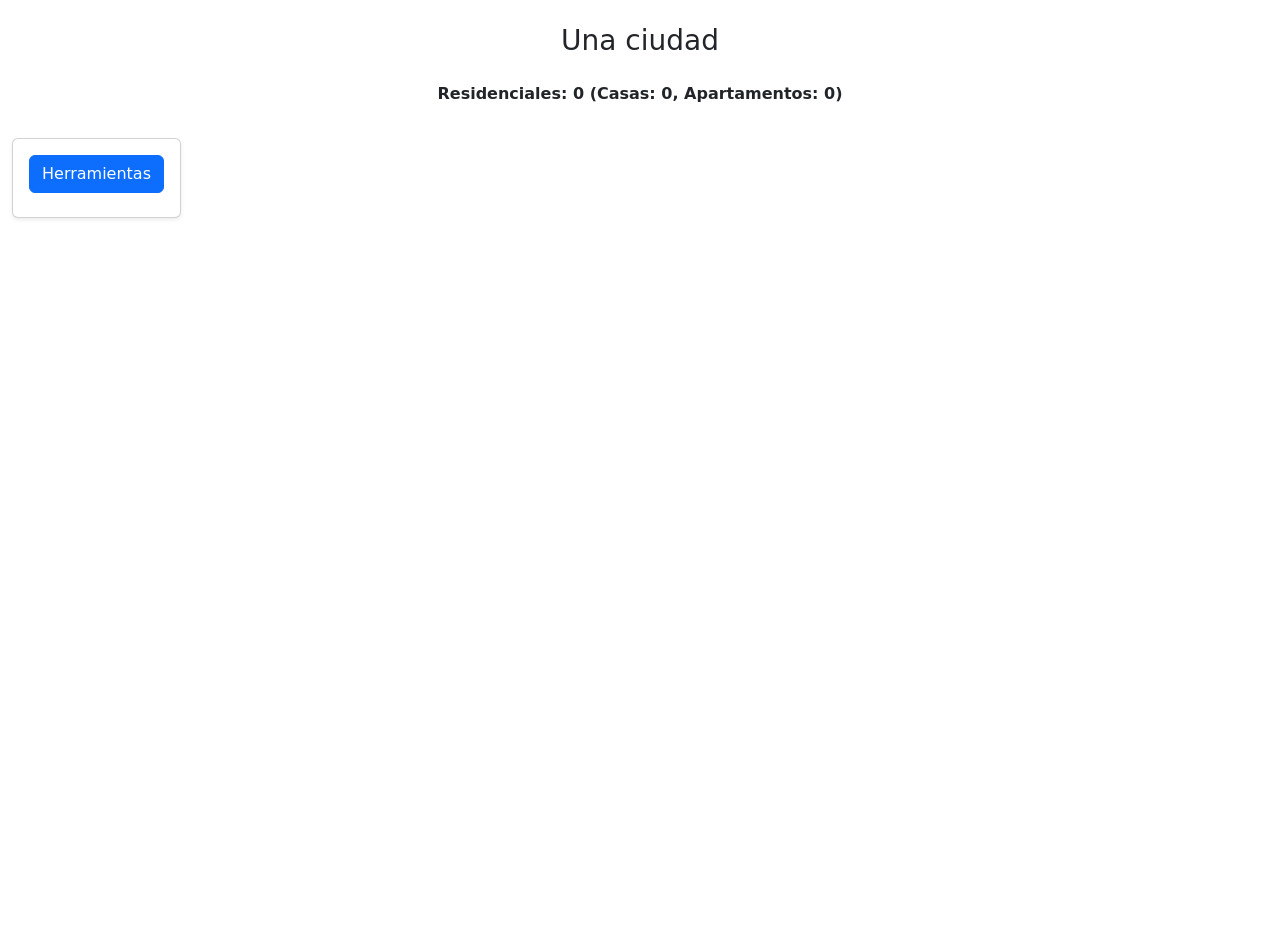
==== presentacion/vistas/juego.html @ adf95947 "HU-3 completado: construir casas y apartamentos" ====
<!DOCTYPE html>
        <html lang="en">
        <head>
            <meta charset="UTF-8">
            <meta name="viewport" content="width=device-width, initial-scale=1.0">
            <title>Document</title>
            <!-- Bootstrap 5 CDN -->
            <link href="https://cdn.jsdelivr.net/npm/bootstrap@5.3.2/dist/css/bootstrap.min.css" rel="stylesheet">
            <link rel="stylesheet" type="text/css" href="../estilos/juego.css">
        </head>
        <body>
            <h3 id="nombreCiudad" class="text-center my-4"> Una ciudad </h3>
            <p id="contadorResidenciales" class="text-center fw-semibold">Residenciales: 0 (Casas: 0, Apartamentos: 0)</p>
            <div class="container-fluid d-flex mt-3">
                <div class="col-auto me-4">
                    <div class="card shadow-sm">
                        <div class="card-body">
                            <button class="btn btn-primary w-100 mb-2" type="button" 
                                    data-bs-toggle="collapse" data-bs-target="#menuHerramientas">
                                Herramientas
                            </button>
        
                            <div class="collapse" id="menuHerramientas">
                                <div class="d-grid gap-2 border-top pt-2">
                                    
                                    <button class="btn btn-outline-success" type="button" 
                                            data-bs-toggle="collapse" data-bs-target="#opcionesConstruir">
                                        Construir
                                    </button>
        
                                    <div class="collapse" id="opcionesConstruir">
                                        <div class="d-grid gap-2 ms-2 border-start ps-2 my-2">
                                            
                                            <button class="btn btn-sm btn-light border" type="button" data-bs-toggle="collapse" data-bs-target="#tiposResidencia">Edificios residenciales</button>
                                            <div class="collapse ms-2" id="tiposResidencia">
                                                <div class="d-grid gap-1 py-1">
                                                    <button class="btn btn-objeto border" id="itemCasa">Casa (Capacidad: 4, Costo: $1,000)</button>
                                                    <button class="btn btn-objeto border" id="itemApartamento">Apartamento (Capacidad: 12, Costo: $3,000)</button>
                                                </div>
                                            </div>
        
                                            <button class="btn btn-sm btn-light border" type="button" data-bs-toggle="collapse" data-bs-target="#tipoComercial">Edificios comercial</button>
                                            <div class="collapse ms-2" id="tipoComercial">
                                                <div class="d-grid gap-1 py-1">
                                                    <button class="btn btn-objeto border" id="itemTienda">Tienda</button>
                                                    <button class="btn btn-objeto border" id="itemMall">Centro comercial</button>
                                                </div>
                                            </div>
        
                                            <button class="btn btn-sm btn-light border" type="button" data-bs-toggle="collapse" data-bs-target="#tipoIndustrial">Edificios industrial</button>
                                            <div class="collapse ms-2" id="tipoIndustrial">
                                                <div class="d-grid gap-1 py-1">
                                                    <button class="btn btn-objeto border" id="itemFabrica">Fabrica</button>
                                                    <button class="btn btn-objeto border" id="itemGranja">Granja</button>
                                                </div>
                                            </div>
        
                                            <button class="btn btn-sm btn-light border" type="button" data-bs-toggle="collapse" data-bs-target="#tipoServicio">Edificios de servicios</button>
                                            <div class="collapse ms-2" id="tipoServicio">
                                                <div class="d-grid gap-1 py-1">
                                                    <button class="btn btn-objeto border" id="itemPolicia">Policía</button>
                                                    <button class="btn btn-objeto border" id="itemBomberos">Bomberos</button>
                                                    <button class="btn btn-objeto border" id="itemHospital">Hospital</button>
                                                </div>
                                            </div>
        
                                            <button class="btn btn-sm btn-light border" type="button" data-bs-toggle="collapse" data-bs-target="#tipoUtilidad">Edificios de utilidad</button>
                                            <div class="collapse ms-2" id="tipoUtilidad">
                                                <div class="d-grid gap-1 py-1">
                                                    <button class="btn btn-objeto border" id="itemPlanta">Planta electrica</button>
                                                    <button class="btn btn-objeto border" id="itemAgua">Planta de agua</button>
                                                </div>
                                            </div>
        
                                            <button class="btn btn-sm btn-light border" id="itemParque">Parque</button>
                                            <button class="btn btn-sm btn-light border" id="btnConstruirVia">Vía</button>
                                        </div>
                                    </div>
        
                                    <button class="btn btn-outline-danger" id="btnDemoler">
                                        Destruir
                                    </button>
                                </div>
                            </div>
                        </div>
                    </div>
                </div>

            <div id="grid-container">
                <div id="mapa" class="mapa"></div>
            </div>
            
            <script type="module" src="../../negocio/controladorJuego.js"></script>
            <script src="https://cdn.jsdelivr.net/npm/bootstrap@5.3.2/dist/js/bootstrap.bundle.min.js"></script>
        </body>
    </html>
---- presentacion/estilos/juego.css ----
body{
    display: flex;
    flex-direction: column;
    align-items: center;
}

#mapa{
    display: grid;
    gap: 2px;

    width: min(800px, 80vw);
    aspect-ratio: 1 / 1;
}

#nombreCiudad{
    text-align: center;
}

.celda{
    background: green;
    border-radius: 5px;

    display: flex;
    align-items: center;
    justify-content: center;
}

.celda[subtype="r"]{
    background-image: url("/textures/concreteTexture.webp");
    background-size: cover;
}

.celda[subtype="R1"]{
    background-image: url("/textures/casa.png");
    background-size: cover;
    background-position: center;
    background-repeat: no-repeat;
}

.celda[subtype="R2"]{
    background-image: url("/textures/apartamento.png");
    background-size: cover;
    background-position: center;
    background-repeat: no-repeat;
}
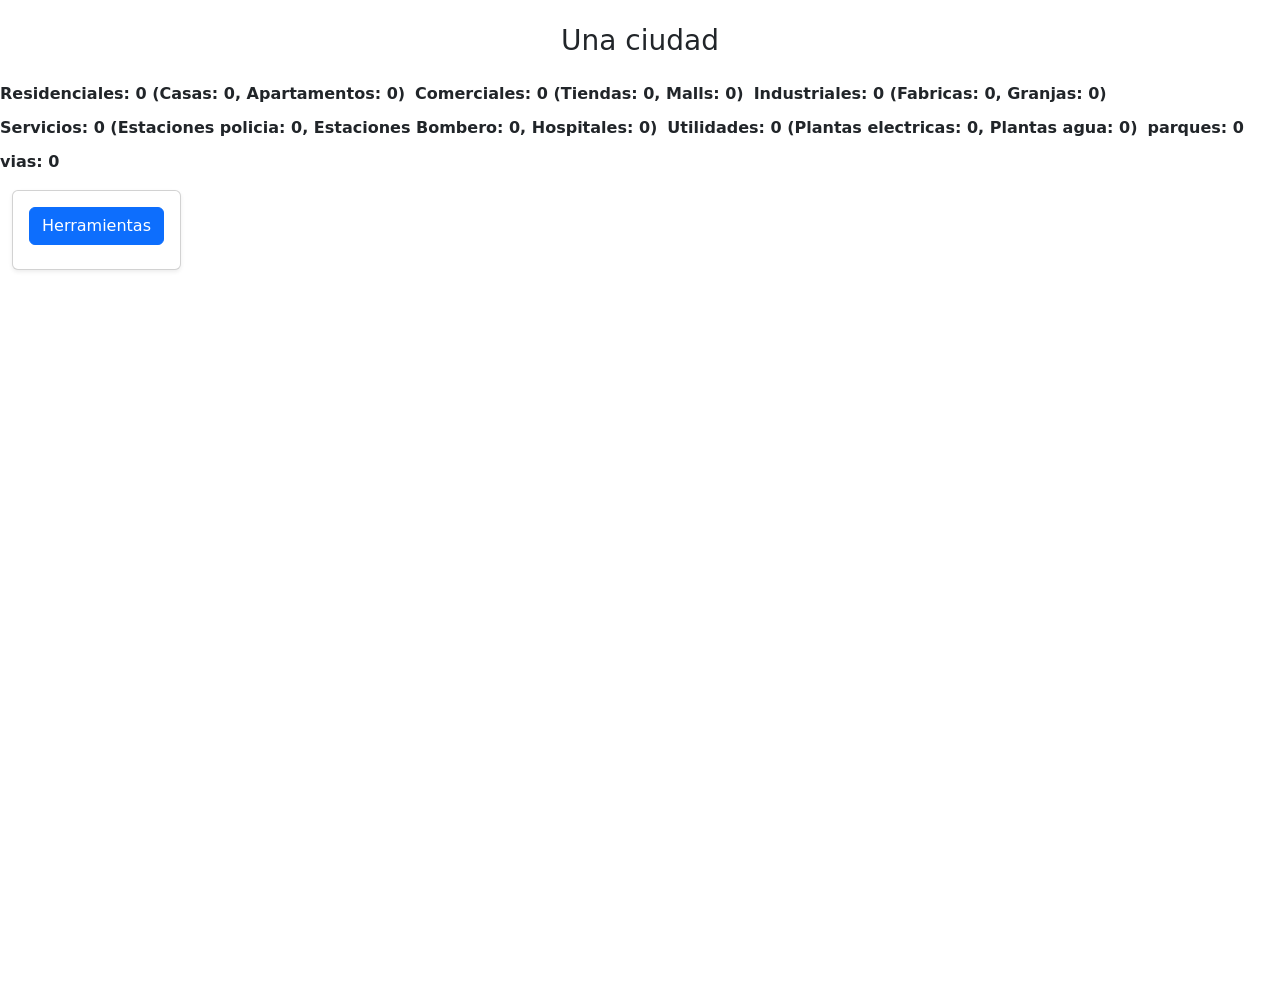
==== commit 2fe748b7: "Se implementa HU10 habilitando la destruccion de elementos bajo los criterios dados, sin embargo fal" ====
--- a/presentacion/vistas/juego.html
+++ b/presentacion/vistas/juego.html
@@ -10,7 +10,17 @@
         </head>
         <body>
             <h3 id="nombreCiudad" class="text-center my-4"> Una ciudad </h3>
-            <p id="contadorResidenciales" class="text-center fw-semibold">Residenciales: 0 (Casas: 0, Apartamentos: 0)</p>
+            
+            <div class="container-labels">
+                <label id="contadorResidenciales" class="text-center fw-semibold">Residenciales: 0 (Casas: 0, Apartamentos: 0)</label>
+                <label id="contadorComerciales" class="text-center fw-semibold">Comerciales: 0 (Tiendas: 0, Malls: 0)</label>
+                <label id="contadorIndustriales" class="text-center fw-semibold">Industriales: 0 (Fabricas: 0, Granjas: 0)</label>
+                <label id="contadorServicios" class="text-center fw-semibold">Servicios: 0 (Estaciones policia: 0, Estaciones Bombero: 0, Hospitales: 0)</label>
+                <label id="contadorUtilidades" class="text-center fw-semibold">Utilidades: 0 (Plantas electricas: 0, Plantas agua: 0)</label>
+                <label id="contadorParques" class="text-center fw-semibold">parques: 0</label>
+                <label id="contadorVias" class="text-center fw-semibold">vias: 0</label>
+            </div>
+
             <div class="container-fluid d-flex mt-3">
                 <div class="col-auto me-4">
                     <div class="card shadow-sm">
@@ -34,46 +44,46 @@
                                             <button class="btn btn-sm btn-light border" type="button" data-bs-toggle="collapse" data-bs-target="#tiposResidencia">Edificios residenciales</button>
                                             <div class="collapse ms-2" id="tiposResidencia">
                                                 <div class="d-grid gap-1 py-1">
-                                                    <button class="btn btn-objeto border" id="itemCasa">Casa (Capacidad: 4, Costo: $1,000)</button>
-                                                    <button class="btn btn-objeto border" id="itemApartamento">Apartamento (Capacidad: 12, Costo: $3,000)</button>
+                                                    <button class="btn btn-objeto border" id="itemCasa" title="(Capacidad: 4, Costo: $1,000)">Casa</button>
+                                                    <button class="btn btn-objeto border" id="itemApartamento" title="(Capacidad: 12, Costo: $3,000)">Apartamento</button>
                                                 </div>
                                             </div>
         
                                             <button class="btn btn-sm btn-light border" type="button" data-bs-toggle="collapse" data-bs-target="#tipoComercial">Edificios comercial</button>
                                             <div class="collapse ms-2" id="tipoComercial">
                                                 <div class="d-grid gap-1 py-1">
-                                                    <button class="btn btn-objeto border" id="itemTienda">Tienda</button>
-                                                    <button class="btn btn-objeto border" id="itemMall">Centro comercial</button>
+                                                    <button class="btn btn-objeto border" id="itemTienda" title="(Capacidad: 20, Costo: $5,000)">Tienda</button>
+                                                    <button class="btn btn-objeto border" id="itemMall" title="(Capacidad: 100, Costo: $20,000)">Centro comercial</button>
                                                 </div>
                                             </div>
         
                                             <button class="btn btn-sm btn-light border" type="button" data-bs-toggle="collapse" data-bs-target="#tipoIndustrial">Edificios industrial</button>
                                             <div class="collapse ms-2" id="tipoIndustrial">
                                                 <div class="d-grid gap-1 py-1">
-                                                    <button class="btn btn-objeto border" id="itemFabrica">Fabrica</button>
-                                                    <button class="btn btn-objeto border" id="itemGranja">Granja</button>
+                                                    <button class="btn btn-objeto border" id="itemFabrica" title="(genera dinero: 800, Capacidad: 50, Costo: $5,000)">Fabrica</button>
+                                                    <button class="btn btn-objeto border" id="itemGranja" title="(genera alimento: 50, Capacidad: 30, Costo: $7,000)">Granja</button>
                                                 </div>
                                             </div>
         
                                             <button class="btn btn-sm btn-light border" type="button" data-bs-toggle="collapse" data-bs-target="#tipoServicio">Edificios de servicios</button>
                                             <div class="collapse ms-2" id="tipoServicio">
                                                 <div class="d-grid gap-1 py-1">
-                                                    <button class="btn btn-objeto border" id="itemPolicia">Policía</button>
-                                                    <button class="btn btn-objeto border" id="itemBomberos">Bomberos</button>
-                                                    <button class="btn btn-objeto border" id="itemHospital">Hospital</button>
+                                                    <button class="btn btn-objeto border" id="itemPolicia" title="(genera felicidad: 10, Capacidad: 10, Costo: $5,000)">Policía</button>
+                                                    <button class="btn btn-objeto border" id="itemBomberos" title="(genera felicidad: 10, Capacidad: 15, Costo: $8,000)">Bomberos</button>
+                                                    <button class="btn btn-objeto border" id="itemHospital" title="(genera felicidad: 10, Capacidad: 50, Costo: $25,000)">Hospital</button>
                                                 </div>
                                             </div>
         
                                             <button class="btn btn-sm btn-light border" type="button" data-bs-toggle="collapse" data-bs-target="#tipoUtilidad">Edificios de utilidad</button>
                                             <div class="collapse ms-2" id="tipoUtilidad">
                                                 <div class="d-grid gap-1 py-1">
-                                                    <button class="btn btn-objeto border" id="itemPlanta">Planta electrica</button>
-                                                    <button class="btn btn-objeto border" id="itemAgua">Planta de agua</button>
+                                                    <button class="btn btn-objeto border" id="itemElectrica" title="(genera electricidad: 200, Capacidad: 100, Costo: $15,000)">Planta electrica</button>
+                                                    <button class="btn btn-objeto border" id="itemAgua" title="(genera agua: 200, Capacidad: 150, Costo: $12,000)">Planta de agua</button>
                                                 </div>
                                             </div>
         
-                                            <button class="btn btn-sm btn-light border" id="itemParque">Parque</button>
-                                            <button class="btn btn-sm btn-light border" id="btnConstruirVia">Vía</button>
+                                            <button class="btn btn-sm btn-light border" id="itemParque" title="(costo: 1500)">Parque</button>
+                                            <button class="btn btn-sm btn-light border" id="itemVia" title="(costo: 100)">Vía</button>
                                         </div>
                                     </div>
         
--- a/presentacion/estilos/juego.css
+++ b/presentacion/estilos/juego.css
@@ -2,6 +2,10 @@
     display: flex;
     flex-direction: column;
     align-items: center;
+}
+
+.cursor-demolicion {
+    cursor: url("/textures/hammer1redim.png"), auto;
 }
 
 #mapa{
@@ -16,19 +20,29 @@
     text-align: center;
 }
 
+.container-labels{
+    display: flex;
+    gap: 10px;
+    flex-wrap: wrap;
+}
+
 .celda{
     background: green;
-    border-radius: 5px;
+    border-radius: 3px;
 
     display: flex;
     align-items: center;
     justify-content: center;
 }
 
+/* via */
+
 .celda[subtype="r"]{
-    background-image: url("/textures/concreteTexture.webp");
+    background-image: url("/textures/via.webp");
     background-size: cover;
 }
+
+/* residenciales */
 
 .celda[subtype="R1"]{
     background-image: url("/textures/casa.png");
@@ -42,4 +56,84 @@
     background-size: cover;
     background-position: center;
     background-repeat: no-repeat;
+}
+
+/* comerciales */
+
+.celda[subtype="C1"]{
+    background-image: url("/textures/tienda.png");
+    background-size: cover;
+    background-position: center;
+    background-repeat: no-repeat;
+}
+
+.celda[subtype="C2"]{
+    background-image: url("/textures/centro-comercial.png");
+    background-size: cover;
+    background-position: center;
+    background-repeat: no-repeat;
+}
+
+/* industriales */
+
+.celda[subtype="I1"]{
+    background-image: url("/textures/fabrica1.webp");
+    background-size: cover;
+    background-position: center;
+    background-repeat: no-repeat;
+}
+
+.celda[subtype="I2"]{
+    background-image: url("/textures/granja.png");
+    background-size: cover;
+    background-position: center;
+    background-repeat: no-repeat;
+}
+
+/* planta servicios */
+
+.celda[subtype="S1"]{
+    background-image: url("/textures/policia-estacion.png");
+    background-size: cover;
+    background-position: center;
+    background-repeat: no-repeat;
+}
+
+.celda[subtype="S2"]{
+    background-image: url("/textures/estacion-bomberos.png");
+    background-size: cover;
+    background-position: center;
+    background-repeat: no-repeat;
+}
+
+.celda[subtype="S3"]{
+    background-image: url("/textures/hospital.png");
+    background-size: cover;
+    background-position: center;
+    background-repeat: no-repeat;
+}
+
+/* plantas utilidad */
+
+.celda[subtype="U1"]{
+    background-image: url("/textures/planta-electrica.png");
+    background-size: cover;
+    background-position: center;
+    background-repeat: no-repeat;
+}
+
+.celda[subtype="U2"]{
+    background-image: url("/textures/planta-agua.png");
+    background-size: cover;
+    background-position: center;
+    background-repeat: no-repeat;
+}
+
+/* parque */
+
+.celda[subtype="P1"]{
+    background-image: url("/textures/parque.png");
+    background-size: cover;
+    background-position: center;
+    background-repeat: no-repeat;
 }
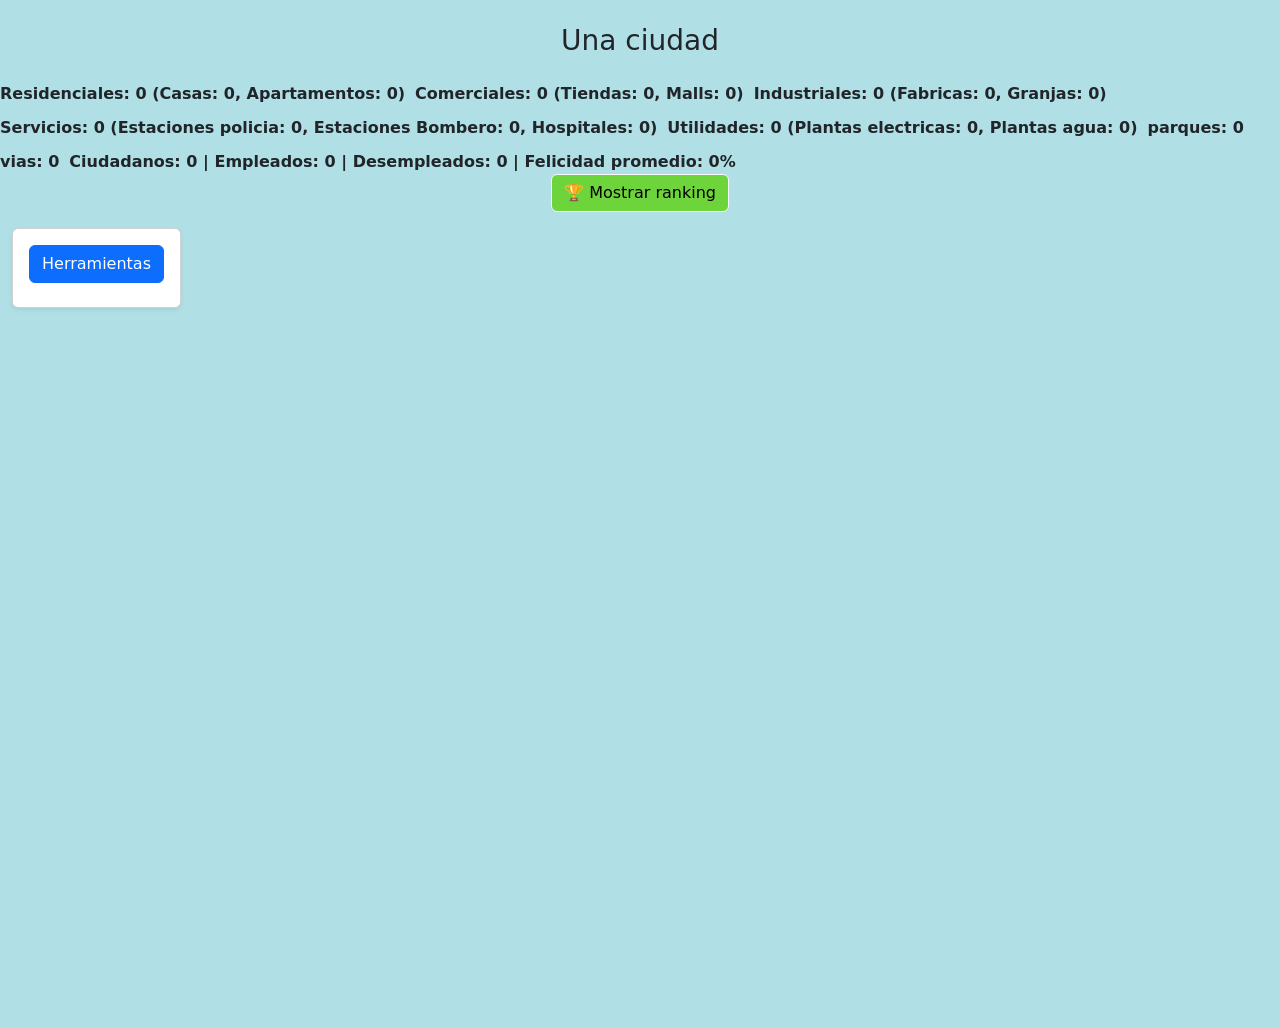
==== commit 6760f421: "HU21 y HU19, solucionados bugs de alcalde y turnos" ====
--- a/presentacion/vistas/juego.html
+++ b/presentacion/vistas/juego.html
@@ -3,7 +3,7 @@
         <head>
             <meta charset="UTF-8">
             <meta name="viewport" content="width=device-width, initial-scale=1.0">
-            <title>Document</title>
+            <title>juego</title>
             <!-- Bootstrap 5 CDN -->
             <link href="https://cdn.jsdelivr.net/npm/bootstrap@5.3.2/dist/css/bootstrap.min.css" rel="stylesheet">
             <link rel="stylesheet" type="text/css" href="../estilos/juego.css">
@@ -19,7 +19,9 @@
                 <label id="contadorUtilidades" class="text-center fw-semibold">Utilidades: 0 (Plantas electricas: 0, Plantas agua: 0)</label>
                 <label id="contadorParques" class="text-center fw-semibold">parques: 0</label>
                 <label id="contadorVias" class="text-center fw-semibold">vias: 0</label>
+                <label id="estadisticasCiudadanos" class="text-center fw-semibold">Ciudadanos: 0 | Empleados: 0 | Desempleados: 0 | Felicidad promedio: 0%</label>
             </div>
+            <button id="btnRanking" type="button" class="btn btn-light">🏆 Mostrar ranking</button>
 
             <div class="container-fluid d-flex mt-3">
                 <div class="col-auto me-4">
@@ -90,17 +92,48 @@
                                     <button class="btn btn-outline-danger" id="btnDemoler">
                                         Destruir
                                     </button>
+
+                                    <button id="btnCalcularRuta" type="button" class="btn btn-dark">
+                                        Calcular Ruta
+                                    </button>
+
+                                    <button id="btnExportar" type="button" class="btn">
+                                        Exportar a JSON
+                                    </button>
                                 </div>
                             </div>
                         </div>
                     </div>
-                </div>
+                </div> <!-- finalizacion container de herramientas -->
 
             <div id="grid-container">
                 <div id="mapa" class="mapa"></div>
             </div>
+
+            <!-- panel de informacion edificios (ESCONDIDO POR DEFECTO)-->
+            <div id="panelEdificio" class="panel-edificio oculto">
+                <button id="cerrarPanel" class="btn btn-danger">X</button>
+
+                <h2 id="nombreEdificio"></h2>
+
+                <p><b>Costo construcción:</b> <span id="costoConstruccion"></span></p>
+                <p><b>Mantenimiento:</b> <span id="costoMantenimiento"></span></p>
+
+                <p><b>Consume electricidad:</b> <span id="consumoElectricidad"></span></p>
+                <p><b>Consume agua:</b> <span id="consumoAgua"></span></p>
+
+                <p><b>Tipo producción:</b> <span id="tipoProduccion"></span></p>
+                <p><b>Produce:</b> <span id="produccion"></span></p>
+
+                <p><b>Capacidad:</b> <span id="capacidad"></span></p>
+                <p><b>Ocupación:</b> <span id="ocupacion"></span></p>
+
+                <button id="btnDemolerPanel">Destruir Edificio</button>
+            </div>
             
             <script type="module" src="../../negocio/controladorJuego.js"></script>
+            <script type="module" src="../../negocio/controladorRutas.js"></script>
             <script src="https://cdn.jsdelivr.net/npm/bootstrap@5.3.2/dist/js/bootstrap.bundle.min.js"></script>
+            
         </body>
     </html>
--- a/presentacion/estilos/juego.css
+++ b/presentacion/estilos/juego.css
@@ -2,6 +2,7 @@
     display: flex;
     flex-direction: column;
     align-items: center;
+    background-color:powderblue ;
 }
 
 .cursor-demolicion {
@@ -18,6 +19,78 @@
 
 #nombreCiudad{
     text-align: center;
+}
+
+
+.panel-edificio{
+    position:absolute;
+    right:20px;
+    top:80px;
+
+    width:200px;
+    padding:15px;
+
+    background:#c8c8cf;
+    color:rgb(0, 0, 0);
+
+    border-radius:5px;
+    box-shadow:0 0 10px rgba(0,0,0,0.5);
+}
+
+#cerrarPanel{
+    border: 1px solid black;
+    padding: 2px 6px;
+    font-size: 12px;
+    width: 25px;
+    height: 25px;
+    cursor: pointer;
+}
+
+#btnDemolerPanel{
+    border: 1px solid #c0392b;
+    color: #c0392b;
+    background: transparent;
+
+    padding: 4px 8px;
+    font-size: 15px;
+
+    border-radius: 4px;
+    cursor: pointer;
+
+    transition: all 0.2s ease;
+}
+
+#btnDemolerPanel:hover{
+    background: #c0392b;
+    color: white;
+}
+
+#btnExportar{
+    background-color:gold;
+    color: black;
+    border: none;
+}
+
+.btn-light{
+    background-color: #6ed43b;
+}
+
+.celda.origen {
+    background-color: #c0392b; /* rojo */
+}
+
+.celda.destino {
+    background-color: #c0392b; /* rojo */
+}
+
+.celda.ruta {
+    border: solid;
+    transition: background-color 0.2s;
+    transition: border 0.2s; /* opcional para animar */
+}
+
+.oculto{
+    display:none;
 }
 
 .container-labels{
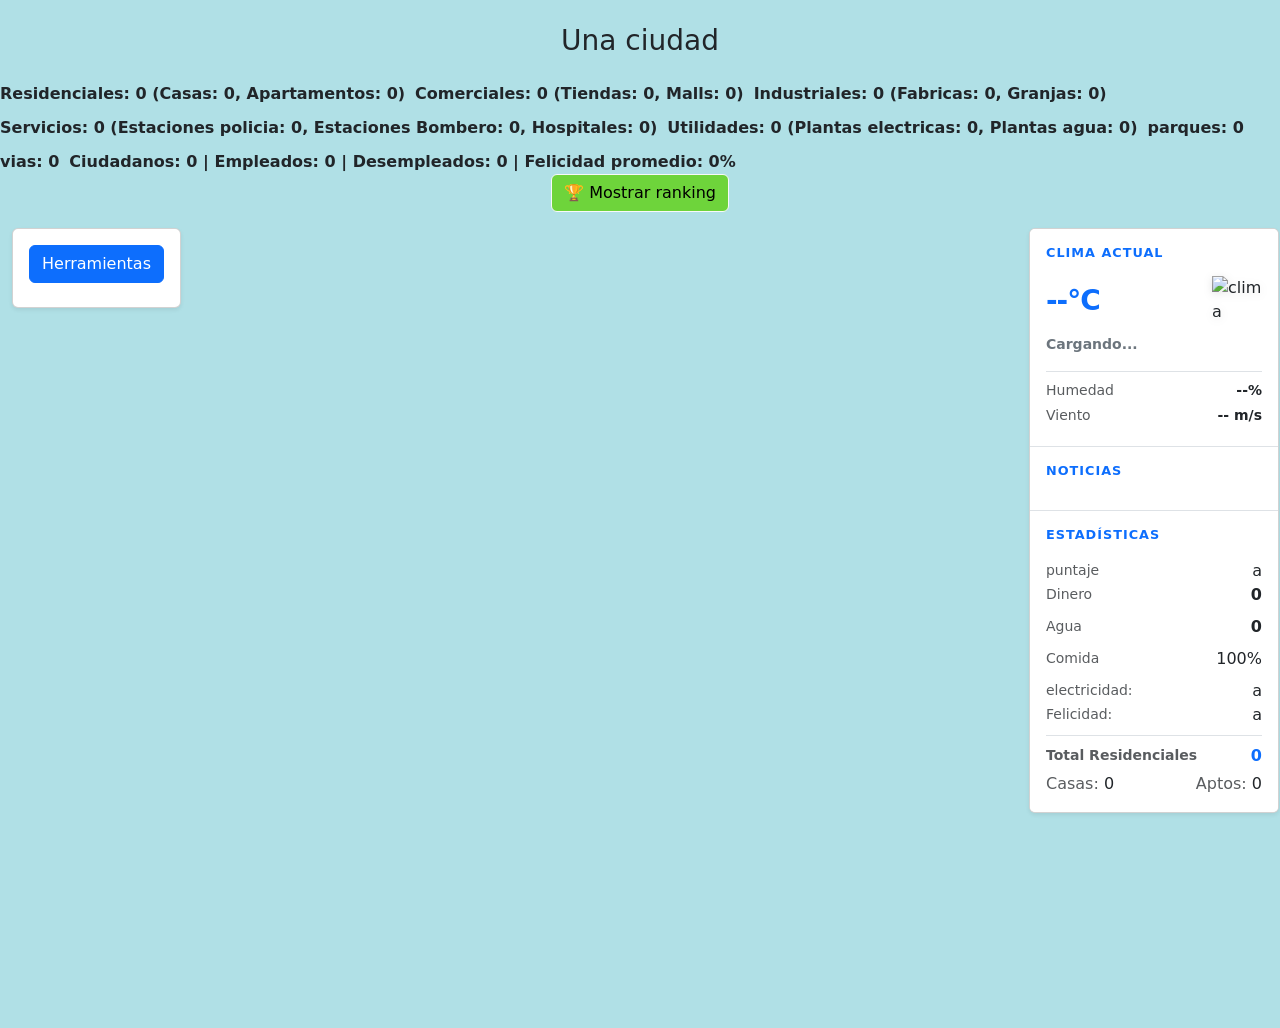
==== commit afbb40d1: "Merge pull request #10 from Dannielsasr/main Arreglo conflictos y desarrollo de HU2, HU14(PARCIALMEN" ====
--- a/presentacion/vistas/juego.html
+++ b/presentacion/vistas/juego.html
@@ -129,7 +129,88 @@
                 <p><b>Ocupación:</b> <span id="ocupacion"></span></p>
 
                 <button id="btnDemolerPanel">Destruir Edificio</button>
+            
             </div>
+            <div class="col-auto ms-4">
+                <div class="card shadow-sm panel-derecho">
+                    <div class="card-body p-0 d-flex flex-column">
+                        
+                        <div class="seccion-panel border-bottom p-3">
+                            <h6 class="titulo-seccion mb-3">Clima Actual</h6>
+                            <div id="clima-contenido">
+                                <div class="d-flex align-items-center justify-content-between mb-2">
+                                    <h3 id="clima-temp" class="fw-bold mb-0 text-primary">--°C</h3>
+                                    <img id="clima-icono" src="" alt="clima" class="clima-img">
+                                </div>
+                        
+                                <div id="clima-condicion" class="text-capitalize fw-semibold mb-3 small text-secondary">
+                                    Cargando...
+                                </div>
+                        
+                                <div class="list-group list-group-flush border-top pt-2">
+                                    <div class="clima-detalle">
+                                        <span class="text-muted small">Humedad</span>
+                                        <span id="clima-humedad" class="clima-valor">--%</span>
+                                    </div>
+                                    <div class="clima-detalle">
+                                        <span class="text-muted small">Viento</span>
+                                        <span id="clima-viento" class="clima-valor">-- m/s</span>
+                                    </div>
+                                </div>
+                            </div>
+                        </div>
+            
+                        <div class="seccion-panel border-bottom p-3">
+                            <h6 class="titulo-seccion">Noticias</h6>
+                            <div id="noticias-contenido">
+                                </div>
+                        </div>
+            
+                        <div class="seccion-panel p-3">
+                            <h6 class="titulo-seccion">Estadísticas</h6>
+                            <div id="estadisticas-contenido">
+                                <div class="list-group list-group-flush">
+                                    <div class="d-flex justify-content-between align-items-center">
+                                        <span class="text-muted small">puntaje</span>
+                                        <span id="puntaje">a</span>
+                                    </div>
+                                    <div class="d-flex justify-content-between align-items-center mb-2">
+                                        <span class="text-muted small">Dinero</span>
+                                        <span id="dinero" class="fw-bold">0</span>
+                                    </div>
+                                    <div class="d-flex justify-content-between align-items-center mb-2">
+                                        <span class="text-muted small">Agua</span>
+                                        <span id="totalAgua" class="fw-bold">0</span>
+                                    </div>
+                                    <div class="d-flex justify-content-between align-items-center mb-2">
+                                        <span class="text-muted small">Comida</span>
+                                        <span id="totalComida">100%</span>
+                                    </div>
+                                    <div class="d-flex justify-content-between align-items-center">
+                                        <span class="text-muted small">electricidad:</span>
+                                        <span id="totalElectricidad">a</span>
+                                    </div>
+                                    <div class="d-flex justify-content-between align-items-center">
+                                        <span class="text-muted small">Felicidad:</span>
+                                        <span id="promedioFelicidad">a</span>
+                                    </div>
+                                    
+                                    <div class="mt-2 pt-2 border-top">
+                                        <div class="d-flex justify-content-between align-items-center">
+                                            <span class="text-muted small fw-bold">Total Residenciales</span>
+                                            <span id="numResidencialTotal" class="fw-bold text-primary">0</span>
+                                        </div>
+                                        <div class="d-flex justify-content-between mt-1">
+                                            <span class="text-muted extra-small">Casas: <span id="numCasas" class="text-dark">0</span></span>
+                                            <span class="text-muted extra-small">Aptos: <span id="numApartamentos" class="text-dark">0</span></span>
+                                        </div>
+                                    </div>
+                                </div>
+                            </div>
+                        </div>
+            
+                    </div>
+                </div>
             
             <script type="module" src="../../negocio/controladorJuego.js"></script>
             <script type="module" src="../../negocio/controladorRutas.js"></script>
--- a/presentacion/estilos/juego.css
+++ b/presentacion/estilos/juego.css
@@ -209,4 +209,140 @@
     background-size: cover;
     background-position: center;
     background-repeat: no-repeat;
+}
+
+.panel-derecho {
+    width: 250px; 
+    min-height: 400px;
+    background-color: #ffffff;
+}
+
+.seccion-panel:hover {
+    background-color: #f8f9fa; 
+}
+
+.seccion-panel h6 {
+    color: #0d6efd;
+    font-weight: bold;
+    text-transform: uppercase;
+    font-size: 0.8rem;
+    margin-bottom: 1rem;
+}
+
+/* Contenedor de la imagen del clima */
+.clima-img {
+    width: 50px;
+    height: 50px;
+    filter: drop-shadow(0px 2px 4px rgba(0, 0, 0, 0.1));
+}
+
+
+.clima-detalle {
+    display: flex;
+    justify-content: space-between;
+    align-items: center;
+    margin-bottom: 0.25rem;
+}
+
+.clima-valor {
+    font-weight: bold;
+    font-size: 0.875rem; 
+}
+
+
+.titulo-seccion {
+    color: #6c757d;
+    text-transform: uppercase;
+    font-size: 0.75rem;
+    letter-spacing: 1px;
+    font-weight: bold;
+}
+
+
+#clima-temp {
+    letter-spacing: -1px;
+}
+
+.noticia-item {
+    padding: 12px 0;
+    border-bottom: 1px solid #eee;
+    transition: background-color 0.2s;
+}
+
+.noticia-item:last-child {
+    border-bottom: none; 
+}
+
+
+.noticia-img {
+    width: 100%;
+    height: 120px;
+    object-fit: cover; 
+    border-radius: 6px;
+    margin-bottom: 8px;
+    background-color: #f0f0f0;
+}
+
+/* Título de la noticia */
+.noticia-titulo {
+    font-size: 0.9rem;
+    font-weight: 700;
+    line-height: 1.3;
+    margin-bottom: 6px;
+    color: #212529;
+}
+
+/* Descripción corta */
+.noticia-desc {
+    font-size: 0.75rem;
+    color: #6c757d;
+    margin-bottom: 8px;
+    /* Efecto de recorte a 3 líneas */
+    display: -webkit-box;
+    -webkit-line-clamp: 3;
+    -webkit-box-orient: vertical;
+    overflow: hidden;
+}
+
+/* Pie de la noticia (Fecha y Link) */
+.noticia-footer {
+    display: flex;
+    justify-content: space-between;
+    align-items: center;
+}
+
+.noticia-fecha {
+    font-size: 0.7rem;
+    color: #0d6efd;
+    font-weight: 600;
+}
+
+.noticia-link {
+    font-size: 0.7rem;
+    text-decoration: none;
+    font-weight: bold;
+    color: #0d6efd;
+}
+
+.noticia-link:hover {
+    text-decoration: underline;
+}
+
+/* Ajuste para que el panel derecho pueda moverse hacia abajo*/
+.panel-derecho {
+    max-height: 90vh;
+    overflow-y: auto;
+}
+
+.seccion-panel {
+    background-color: #fff;
+}
+
+.titulo-seccion {
+    font-size: 0.85rem;
+    text-transform: uppercase;
+    letter-spacing: 1px;
+    color: #495057;
+    font-weight: 800;
+    margin-bottom: 15px;
 }
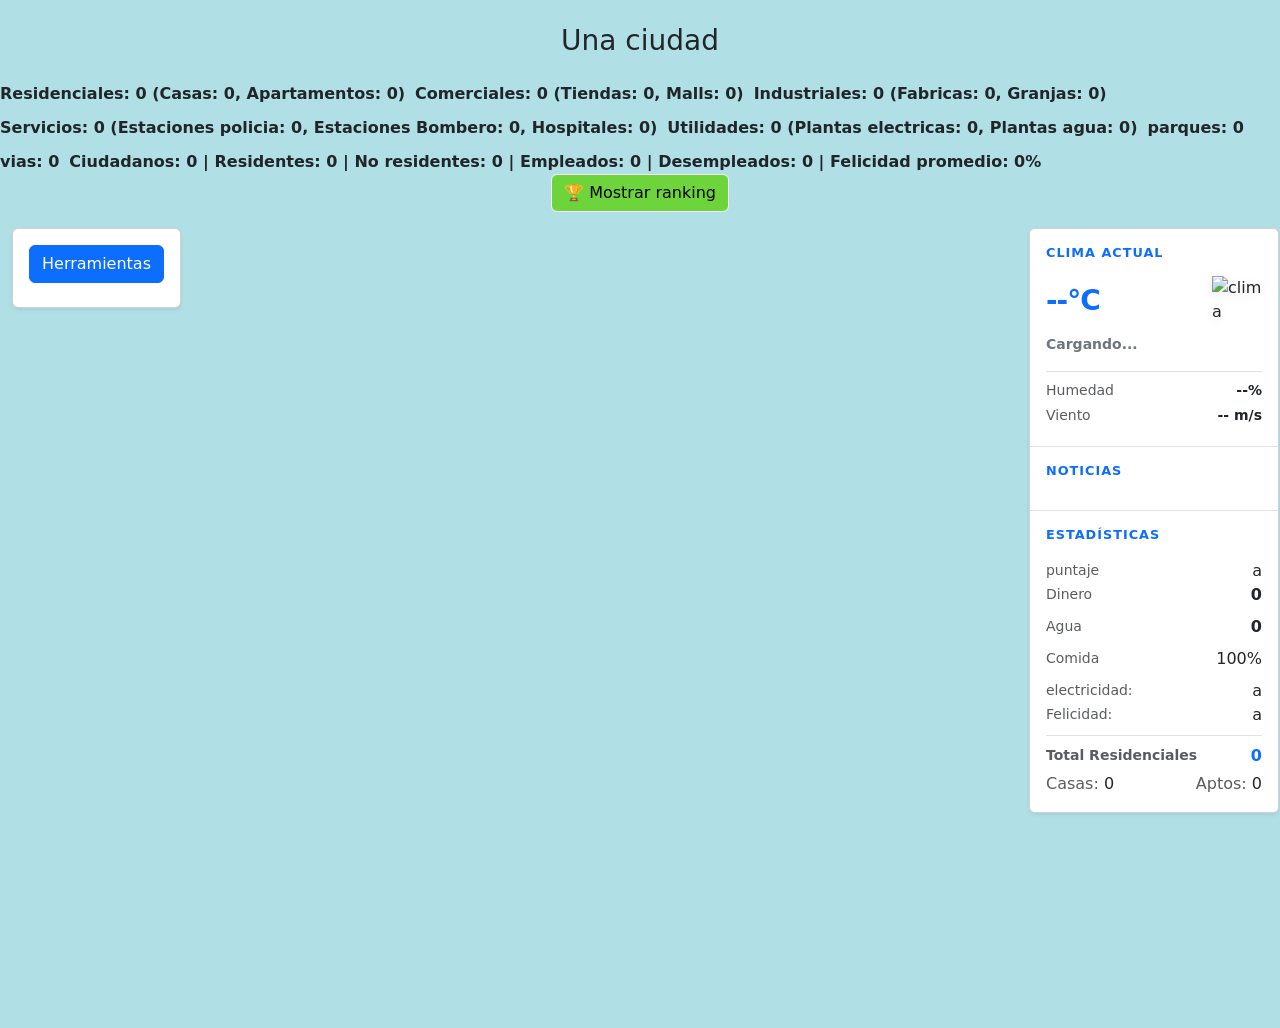
==== commit 05fc2c75: "HU-13: Resolviendo errores de demolicion de construcciones" ====
--- a/presentacion/vistas/juego.html
+++ b/presentacion/vistas/juego.html
@@ -19,7 +19,7 @@
                 <label id="contadorUtilidades" class="text-center fw-semibold">Utilidades: 0 (Plantas electricas: 0, Plantas agua: 0)</label>
                 <label id="contadorParques" class="text-center fw-semibold">parques: 0</label>
                 <label id="contadorVias" class="text-center fw-semibold">vias: 0</label>
-                <label id="estadisticasCiudadanos" class="text-center fw-semibold">Ciudadanos: 0 | Empleados: 0 | Desempleados: 0 | Felicidad promedio: 0%</label>
+                <label id="estadisticasCiudadanos" class="text-center fw-semibold">Ciudadanos: 0 | Residentes: 0 | No residentes: 0 | Empleados: 0 | Desempleados: 0 | Felicidad promedio: 0%</label>
             </div>
             <button id="btnRanking" type="button" class="btn btn-light">🏆 Mostrar ranking</button>
 
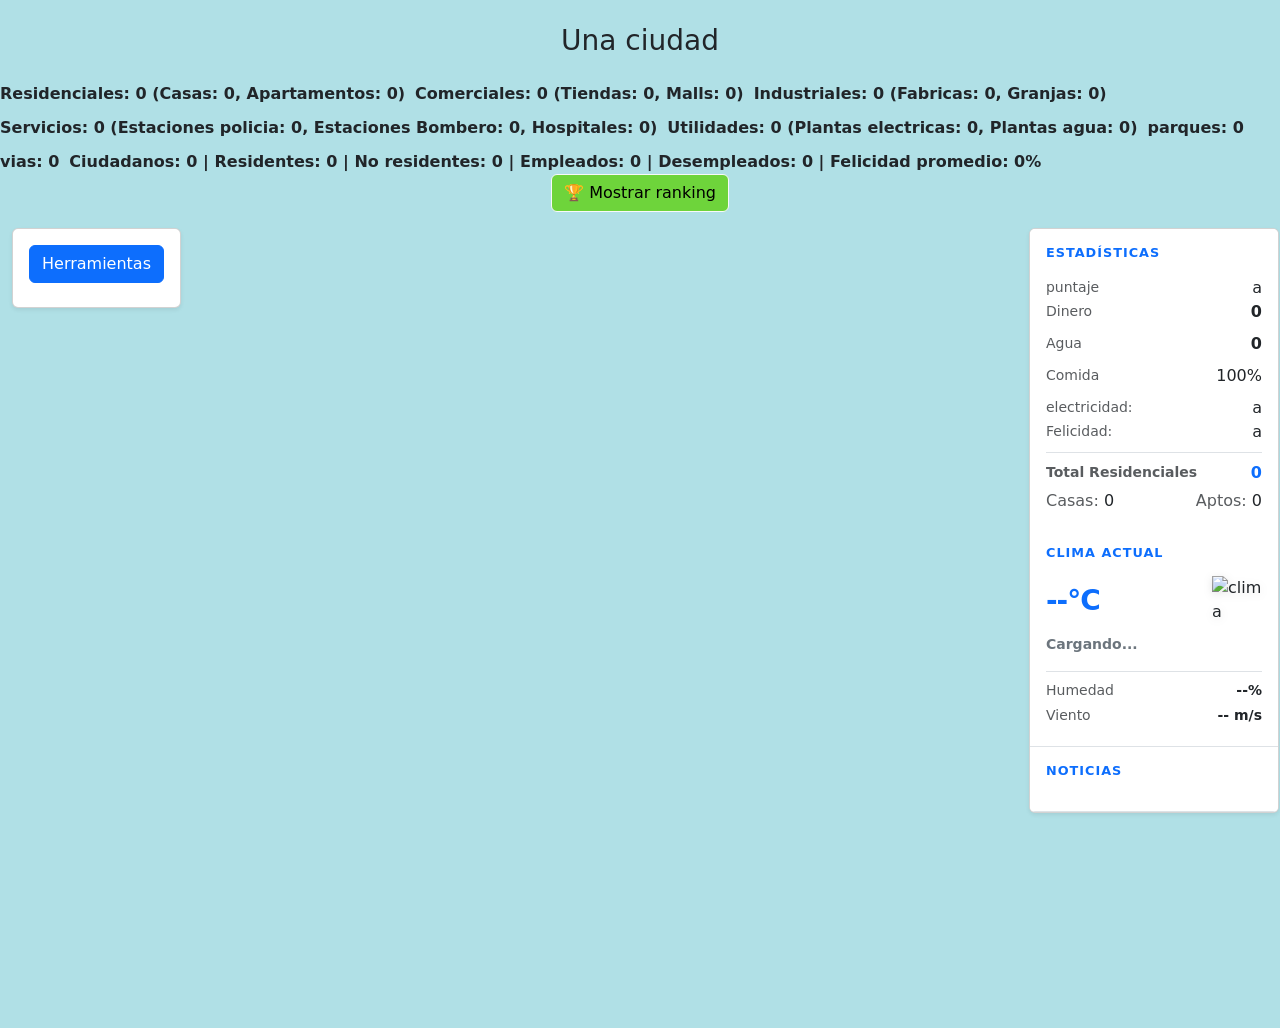
==== commit ec6fface: "solucion de bugs con recursos, ubicacion de panel oculto y estadisticas y agrego comportamiento de c" ====
--- a/presentacion/vistas/juego.html
+++ b/presentacion/vistas/juego.html
@@ -131,41 +131,12 @@
                 <button id="btnDemolerPanel">Destruir Edificio</button>
             
             </div>
+
             <div class="col-auto ms-4">
                 <div class="card shadow-sm panel-derecho">
                     <div class="card-body p-0 d-flex flex-column">
-                        
-                        <div class="seccion-panel border-bottom p-3">
-                            <h6 class="titulo-seccion mb-3">Clima Actual</h6>
-                            <div id="clima-contenido">
-                                <div class="d-flex align-items-center justify-content-between mb-2">
-                                    <h3 id="clima-temp" class="fw-bold mb-0 text-primary">--°C</h3>
-                                    <img id="clima-icono" src="" alt="clima" class="clima-img">
-                                </div>
-                        
-                                <div id="clima-condicion" class="text-capitalize fw-semibold mb-3 small text-secondary">
-                                    Cargando...
-                                </div>
-                        
-                                <div class="list-group list-group-flush border-top pt-2">
-                                    <div class="clima-detalle">
-                                        <span class="text-muted small">Humedad</span>
-                                        <span id="clima-humedad" class="clima-valor">--%</span>
-                                    </div>
-                                    <div class="clima-detalle">
-                                        <span class="text-muted small">Viento</span>
-                                        <span id="clima-viento" class="clima-valor">-- m/s</span>
-                                    </div>
-                                </div>
-                            </div>
-                        </div>
-            
-                        <div class="seccion-panel border-bottom p-3">
-                            <h6 class="titulo-seccion">Noticias</h6>
-                            <div id="noticias-contenido">
-                                </div>
-                        </div>
-            
+
+                        <!-- div de estadisticas -->
                         <div class="seccion-panel p-3">
                             <h6 class="titulo-seccion">Estadísticas</h6>
                             <div id="estadisticas-contenido">
@@ -208,6 +179,39 @@
                                 </div>
                             </div>
                         </div>
+
+                        <!-- div de clima -->
+                        <div class="seccion-panel border-bottom p-3">
+                            <h6 class="titulo-seccion mb-3">Clima Actual</h6>
+                            <div id="clima-contenido">
+                                <div class="d-flex align-items-center justify-content-between mb-2">
+                                    <h3 id="clima-temp" class="fw-bold mb-0 text-primary">--°C</h3>
+                                    <img id="clima-icono" src="" alt="clima" class="clima-img">
+                                </div>
+                        
+                                <div id="clima-condicion" class="text-capitalize fw-semibold mb-3 small text-secondary">
+                                    Cargando...
+                                </div>
+                        
+                                <div class="list-group list-group-flush border-top pt-2">
+                                    <div class="clima-detalle">
+                                        <span class="text-muted small">Humedad</span>
+                                        <span id="clima-humedad" class="clima-valor">--%</span>
+                                    </div>
+                                    <div class="clima-detalle">
+                                        <span class="text-muted small">Viento</span>
+                                        <span id="clima-viento" class="clima-valor">-- m/s</span>
+                                    </div>
+                                </div>
+                            </div>
+                        </div>
+            
+                        <!-- div de noticias -->
+                        <div class="seccion-panel border-bottom p-3">
+                            <h6 class="titulo-seccion">Noticias</h6>
+                            <div id="noticias-contenido">
+                                </div>
+                        </div>
             
                     </div>
                 </div>
--- a/presentacion/estilos/juego.css
+++ b/presentacion/estilos/juego.css
@@ -22,19 +22,29 @@
 }
 
 
-.panel-edificio{
-    position:absolute;
-    right:20px;
-    top:80px;
-
-    width:200px;
-    padding:15px;
-
-    background:#c8c8cf;
-    color:rgb(0, 0, 0);
-
-    border-radius:5px;
-    box-shadow:0 0 10px rgba(0,0,0,0.5);
+
+#panelEdificio {
+    position: fixed;
+    top: 50%;
+    left: 50%;
+    transform: translate(-50%, -50%);
+    
+    background-color: rgb(39, 35, 35);
+    border: 2px solid #333;
+    border-radius: 5px;
+    padding: 15px;
+    width: 250px;         
+    max-height: 40vh;     
+    color:white;
+    
+    overflow-y: auto; 
+    
+    box-shadow: 0 5px 15px rgba(0,0,0,0.3);
+    z-index: 9999;
+}
+
+.oculto {
+    display: none;
 }
 
 #cerrarPanel{
@@ -87,10 +97,6 @@
     border: solid;
     transition: background-color 0.2s;
     transition: border 0.2s; /* opcional para animar */
-}
-
-.oculto{
-    display:none;
 }
 
 .container-labels{
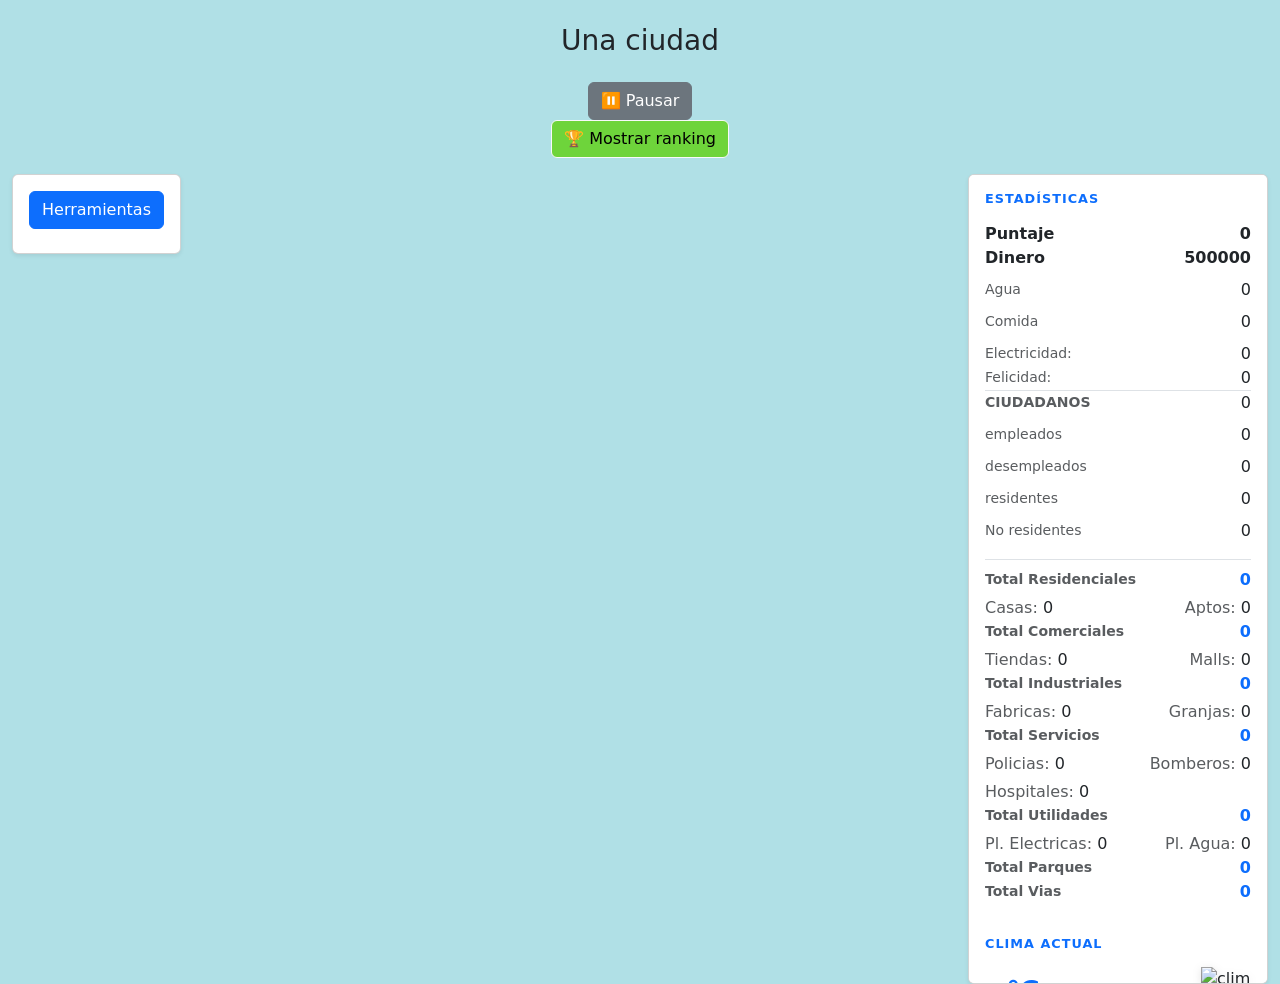
==== commit 1be2759f: "introducir estadisticas ciudadanos en panel derecho y acomodar scroll en mobile" ====
--- a/presentacion/vistas/juego.html
+++ b/presentacion/vistas/juego.html
@@ -9,27 +9,47 @@
             <link rel="stylesheet" type="text/css" href="../estilos/juego.css">
         </head>
         <body>
+
+            <div class="container-labels"></div>
+
+            <!-- game over oculto -->
+            <div id="overlay-gameover" class="oculto">
+                <div id="panel-gameover" class="panel">
+                    <h2>💀 GAME OVER</h2>
+                    <p>Tu ciudad ha colapsado por mala gestión.</p>
+                </div>
+            </div>
+
+            <!-- contenedor de alertas en el cual se crean alertas personalizadas y dinamicas -->
+            <div id="contenedor-alertas" class="contenedor-alertas"></div>
+
             <h3 id="nombreCiudad" class="text-center my-4"> Una ciudad </h3>
-            
-            <div class="container-labels">
-                <label id="contadorResidenciales" class="text-center fw-semibold">Residenciales: 0 (Casas: 0, Apartamentos: 0)</label>
-                <label id="contadorComerciales" class="text-center fw-semibold">Comerciales: 0 (Tiendas: 0, Malls: 0)</label>
-                <label id="contadorIndustriales" class="text-center fw-semibold">Industriales: 0 (Fabricas: 0, Granjas: 0)</label>
-                <label id="contadorServicios" class="text-center fw-semibold">Servicios: 0 (Estaciones policia: 0, Estaciones Bombero: 0, Hospitales: 0)</label>
-                <label id="contadorUtilidades" class="text-center fw-semibold">Utilidades: 0 (Plantas electricas: 0, Plantas agua: 0)</label>
-                <label id="contadorParques" class="text-center fw-semibold">parques: 0</label>
-                <label id="contadorVias" class="text-center fw-semibold">vias: 0</label>
-                <label id="estadisticasCiudadanos" class="text-center fw-semibold">Ciudadanos: 0 | Residentes: 0 | No residentes: 0 | Empleados: 0 | Desempleados: 0 | Felicidad promedio: 0%</label>
-            </div>
+
+            <!-- boton pausar -->
+            <button id="pausado" type="button" class="btn btn-secondary">⏸ Pausar</button>
+
+            <!-- panel oculto que se activa al darle al boton pausar -->
+            <div id="container-config" class="oculto">
+                <h3> Deseas continuar o Eliminar? </h3>
+                <button id="continuar" type="button" class="btn btn-secondary">▶ Reanudar</button>
+                <button id="reiniciar" type="button" class="btn btn-secondary">Eliminar Ciudad Actual</button>
+            </div>
+
+            <!-- boton ranking (redireccion a archivo ranking.html) -->
             <button id="btnRanking" type="button" class="btn btn-light">🏆 Mostrar ranking</button>
 
+            <!-- (panel izquierdo) menu de herramientas -->
             <div class="container-fluid d-flex mt-3">
-                <div class="col-auto me-4">
+                <div id="panel-izq" class=" me-4">
                     <div class="card shadow-sm">
                         <div class="card-body">
-                            <button class="btn btn-primary w-100 mb-2" type="button" 
+                            <button id="texto-btn" class="btn btn-primary w-100 mb-2" type="button" 
                                     data-bs-toggle="collapse" data-bs-target="#menuHerramientas">
                                 Herramientas
+                            </button>
+                            <button id="icono-btn" class="btn btn-primary oculto" type="button" 
+                                    data-bs-toggle="collapse" data-bs-target="#menuHerramientas">
+                                🛠
                             </button>
         
                             <div class="collapse" id="menuHerramientas">
@@ -104,8 +124,9 @@
                             </div>
                         </div>
                     </div>
-                </div> <!-- finalizacion container de herramientas -->
-
+                </div>
+            
+            <!-- grid el cual representa el mapa con insercion de celdas dinamicamente -->
             <div id="grid-container">
                 <div id="mapa" class="mapa"></div>
             </div>
@@ -132,7 +153,8 @@
             
             </div>
 
-            <div class="col-auto ms-4">
+            <!-- contenedor de panel derecho -->
+            <div class="ms-4">
                 <div class="card shadow-sm panel-derecho">
                     <div class="card-body p-0 d-flex flex-column">
 
@@ -141,46 +163,127 @@
                             <h6 class="titulo-seccion">Estadísticas</h6>
                             <div id="estadisticas-contenido">
                                 <div class="list-group list-group-flush">
+                                    <div class="puntaje-container d-flex justify-content-between align-items-center">
+                                        <span class="fw-bold">Puntaje</span>
+                                        <span id="puntaje" class="fw-bold">0</span>
+                                        <!-- Panel flotante -->
+                                            <div class="panel-desglose" id="panelDesglose">
+                                                <div class="titulo">Desglose</div>
+                                                <div>bal. Población: <span id="d-poblacion"></span></div>
+                                                <div>bal. Felicidad: <span id="d-felicidad"></span></div>
+                                                <div>bal. Dinero: <span id="d-dinero"></span></div>
+                                                <div>bal. Edificios: <span id="d-edificios"></span></div>
+                                                <div>bal. Recursos: <span id="d-recursos"></span></div>
+
+                                                <hr>
+
+                                                <div class="text-success">Bonificaciones: <span id="d-bonificaciones"></span></div>
+                                                <div class="text-danger">Penalizaciones: <span id="d-penalizaciones"></span></div>
+
+                                                <hr>
+
+                                                <div class="fw-bold">Total: <span id="d-total"></span></div>
+                                            </div>
+                                    </div>
+                                    <div class="d-flex justify-content-between align-items-center mb-2">
+                                        <span class="fw-bold">Dinero</span>
+                                        <span id="dinero" class="fw-bold">500000</span>
+                                    </div>
+                                    <div class="d-flex justify-content-between align-items-center mb-2">
+                                        <span class="text-muted small">Agua</span>
+                                        <span id="totalAgua" >0</span>
+                                    </div>
+                                    <div class="d-flex justify-content-between align-items-center mb-2">
+                                        <span class="text-muted small">Comida</span>
+                                        <span id="totalAlimento">0</span>
+                                    </div>
                                     <div class="d-flex justify-content-between align-items-center">
-                                        <span class="text-muted small">puntaje</span>
-                                        <span id="puntaje">a</span>
-                                    </div>
-                                    <div class="d-flex justify-content-between align-items-center mb-2">
-                                        <span class="text-muted small">Dinero</span>
-                                        <span id="dinero" class="fw-bold">0</span>
-                                    </div>
-                                    <div class="d-flex justify-content-between align-items-center mb-2">
-                                        <span class="text-muted small">Agua</span>
-                                        <span id="totalAgua" class="fw-bold">0</span>
-                                    </div>
-                                    <div class="d-flex justify-content-between align-items-center mb-2">
-                                        <span class="text-muted small">Comida</span>
-                                        <span id="totalComida">100%</span>
-                                    </div>
-                                    <div class="d-flex justify-content-between align-items-center">
-                                        <span class="text-muted small">electricidad:</span>
-                                        <span id="totalElectricidad">a</span>
-                                    </div>
-                                    <div class="d-flex justify-content-between align-items-center">
+                                        <span class="text-muted small">Electricidad:</span>
+                                        <span id="totalElectricidad">0</span>
+                                    </div>
+                                    <div class="d-flex justify-content-between align-items-center border-bottom">
                                         <span class="text-muted small">Felicidad:</span>
-                                        <span id="promedioFelicidad">a</span>
-                                    </div>
-                                    
+                                        <span id="promedioFelicidad">0</span>
+                                    </div>
+                                    <div class="d-flex justify-content-between align-items-center mb-2">
+                                        <span class="text-muted small fw-bold">CIUDADANOS</span>
+                                        <span id="ciudadanos">0</span>
+                                    </div>
+                                    <div class="d-flex justify-content-between align-items-center mb-2">
+                                        <span class="text-muted small">empleados</span>
+                                        <span id="empleados" >0</span>
+                                    </div>
+                                    <div class="d-flex justify-content-between align-items-center mb-2">
+                                        <span class="text-muted small">desempleados</span>
+                                        <span id="desempleados" >0</span>
+                                    </div>
+                                    <div class="d-flex justify-content-between align-items-center mb-2">
+                                        <span class="text-muted small">residentes</span>
+                                        <span id="residentes" >0</span>
+                                    </div>
+                                    <div class="d-flex justify-content-between align-items-center mb-2">
+                                        <span class="text-muted small">No residentes</span>
+                                        <span id="noResidentes" >0</span>
+                                    </div>
+                                    <!-- contadores -->
                                     <div class="mt-2 pt-2 border-top">
                                         <div class="d-flex justify-content-between align-items-center">
                                             <span class="text-muted small fw-bold">Total Residenciales</span>
-                                            <span id="numResidencialTotal" class="fw-bold text-primary">0</span>
-                                        </div>
-                                        <div class="d-flex justify-content-between mt-1">
-                                            <span class="text-muted extra-small">Casas: <span id="numCasas" class="text-dark">0</span></span>
-                                            <span class="text-muted extra-small">Aptos: <span id="numApartamentos" class="text-dark">0</span></span>
+                                            <span id="contadorResidenciales" class="fw-bold text-primary">0</span>
+                                        </div>
+                                        <div class="d-flex justify-content-between mt-1">
+                                            <span class="text-muted extra-small">Casas: <span id="contadorCasas" class="text-dark">0</span></span>
+                                            <span class="text-muted extra-small">Aptos: <span id="contadorApartamentos" class="text-dark">0</span></span>
+                                        </div>
+                                        <div class="d-flex justify-content-between align-items-center">
+                                            <span class="text-muted small fw-bold">Total Comerciales</span>
+                                            <span id="contadorComerciales" class="fw-bold text-primary">0</span>
+                                        </div>
+                                        <div class="d-flex justify-content-between mt-1">
+                                            <span class="text-muted extra-small">Tiendas: <span id="contadorTiendas" class="text-dark">0</span></span>
+                                            <span class="text-muted extra-small">Malls: <span id="contadorMalls" class="text-dark">0</span></span>
+                                        </div>
+                                        <div class="d-flex justify-content-between align-items-center">
+                                            <span class="text-muted small fw-bold">Total Industriales</span>
+                                            <span id="contadorIndustriales" class="fw-bold text-primary">0</span>
+                                        </div>
+                                        <div class="d-flex justify-content-between mt-1">
+                                            <span class="text-muted extra-small">Fabricas: <span id="contadorFabricas" class="text-dark">0</span></span>
+                                            <span class="text-muted extra-small">Granjas: <span id="contadorGranjas" class="text-dark">0</span></span>
+                                        </div>
+                                        <div class="d-flex justify-content-between align-items-center">
+                                            <span class="text-muted small fw-bold">Total Servicios</span>
+                                            <span id="contadorServicios" class="fw-bold text-primary">0</span>
+                                        </div>
+                                        <div class="d-flex justify-content-between mt-1">
+                                            <span class="text-muted extra-small">Policias: <span id="contadorPolicias" class="text-dark">0</span></span>
+                                            <span class="text-muted extra-small">Bomberos: <span id="contadorBomberos" class="text-dark">0</span></span>
+                                        </div>
+                                        <div class="d-flex justify-content-between mt-1">
+                                            <span class="text-muted extra-small">Hospitales: <span id="contadorHospitales" class="text-dark">0</span></span>
+                                        </div>
+                                        <div class="d-flex justify-content-between align-items-center">
+                                            <span class="text-muted small fw-bold">Total Utilidades</span>
+                                            <span id="contadorUtilidades" class="fw-bold text-primary">0</span>
+                                        </div>
+                                        <div class="d-flex justify-content-between mt-1">
+                                            <span class="text-muted extra-small">Pl. Electricas: <span id="contadorElectricas" class="text-dark">0</span></span>
+                                            <span class="text-muted extra-small">Pl. Agua: <span id="contadorAgua" class="text-dark">0</span></span>
+                                        </div>
+                                        <div class="d-flex justify-content-between align-items-center">
+                                            <span class="text-muted small fw-bold">Total Parques</span>
+                                            <span id="contadorParques" class="fw-bold text-primary">0</span>
+                                        </div>
+                                        <div class="d-flex justify-content-between align-items-center">
+                                            <span class="text-muted small fw-bold">Total Vias</span>
+                                            <span id="contadorVias" class="fw-bold text-primary">0</span>
                                         </div>
                                     </div>
                                 </div>
                             </div>
                         </div>
 
-                        <!-- div de clima -->
+                        <!-- contenedor de clima -->
                         <div class="seccion-panel border-bottom p-3">
                             <h6 class="titulo-seccion mb-3">Clima Actual</h6>
                             <div id="clima-contenido">
@@ -206,15 +309,16 @@
                             </div>
                         </div>
             
-                        <!-- div de noticias -->
+                        <!-- contenedor de noticias -->
                         <div class="seccion-panel border-bottom p-3">
                             <h6 class="titulo-seccion">Noticias</h6>
                             <div id="noticias-contenido">
                                 </div>
                         </div>
-            
+
                     </div>
                 </div>
+            </div>
             
             <script type="module" src="../../negocio/controladorJuego.js"></script>
             <script type="module" src="../../negocio/controladorRutas.js"></script>
--- a/presentacion/estilos/juego.css
+++ b/presentacion/estilos/juego.css
@@ -4,7 +4,6 @@
     align-items: center;
     background-color:powderblue ;
 }
-
 .cursor-demolicion {
     cursor: url("/textures/hammer1redim.png"), auto;
 }
@@ -13,7 +12,9 @@
     display: grid;
     gap: 2px;
 
-    width: min(800px, 80vw);
+    width: 100%;
+    max-width: 800px;
+
     aspect-ratio: 1 / 1;
 }
 
@@ -21,7 +22,144 @@
     text-align: center;
 }
 
-
+#overlay-gameover {
+    position: fixed;
+    top: 0;
+    left: 0;
+    width: 100%;
+    height: 100%;
+
+    display: flex;
+    justify-content: center;
+    align-items: center;
+
+    background: rgba(0, 0, 0, 0.75);
+    z-index: 9999;
+    color: white;
+
+    opacity: 1;
+    visibility: visible;
+
+    transition: opacity 0.3s ease;
+}
+
+@keyframes fadeIn {
+    to {
+        opacity: 1;
+    }
+}
+
+#panel-gameover {
+    transform: scale(0.8);
+    animation: zoomIn 0.4s ease forwards;
+}
+
+@keyframes zoomIn {
+    to {
+        transform: scale(1);
+    }
+}
+
+#overlay-gameover.oculto{
+    display: none;
+}
+
+.oculto{
+    display:none;
+}
+
+
+#container-config{
+    position: fixed;
+    top: 50%;
+    left: 50%;
+    transform: translate(-50%, -50%);
+    
+    background-color: rgb(85, 152, 95);
+    border: 2px solid #b4aaaa;
+    border-radius: 5px;
+    padding: 15px;
+    width: 250px;         
+    max-height: 40vh;     
+    color:white;
+    
+    overflow-y: auto; 
+    
+    box-shadow: 0 5px 15px rgba(0,0,0,0.3);
+    z-index: 9999;
+}
+
+#continuar{
+    margin-bottom: 10px;
+}
+
+.contenedor-alertas {
+    position: fixed;
+    top: 20px;
+    right: 20px;
+    z-index: 9999;
+    display: flex;
+    flex-direction: column;
+    gap: 10px;
+}
+
+.alerta-toast {
+    background: rgba(0, 0, 0, 0.6);
+    color: #fff;
+    padding: 10px 15px;
+    border-radius: 8px;
+    font-size: 14px;
+    background: linear-gradient(
+        135deg,
+        rgba(0,0,0,0.8),
+        rgba(50,50,50,0.7)
+    );
+    opacity: 0;
+    transform: translateY(-10px);
+    transition: all 0.3s ease;
+}
+
+.alerta-toast.mostrar {
+    opacity: 1;
+    transform: translateY(0);
+}
+
+.alerta-toast.ocultar {
+    opacity: 0;
+    transform: translateY(-10px);
+}
+
+.alerta-toast--inmigracion {
+    background: linear-gradient(135deg, rgba(8, 102, 45, 0.95), rgba(23, 153, 79, 0.88));
+    border-left: 4px solid #9df3b7;
+}
+
+.alerta-toast--emigracion {
+    background: linear-gradient(135deg, rgba(144, 22, 22, 0.95), rgba(190, 35, 35, 0.88));
+    border-left: 4px solid #ffb2b2;
+}
+
+.alerta-toast--crisis {
+    background: linear-gradient(135deg, rgba(75, 8, 8, 0.97), rgba(122, 12, 12, 0.9));
+    border-left: 4px solid #ff5f5f;
+}
+
+.overlay-pausa {
+    position: fixed;
+    top: 0;
+    left: 0;
+    width: 100%;
+    height: 100%;
+
+    background: rgba(0, 0, 0, 0.6);
+    z-index: 1000;
+}
+
+/* a destacar */
+.container-config.activo {
+    position: relative;
+    z-index: 1001; /* mas alto que overlay */
+}
 
 #panelEdificio {
     position: fixed;
@@ -40,11 +178,7 @@
     overflow-y: auto; 
     
     box-shadow: 0 5px 15px rgba(0,0,0,0.3);
-    z-index: 9999;
-}
-
-.oculto {
-    display: none;
+    z-index: 9998;
 }
 
 #cerrarPanel{
@@ -81,6 +215,56 @@
     border: none;
 }
 
+.puntaje-container {
+    position: relative;
+    cursor: pointer;
+}
+
+/* Panel oculto por defecto */
+.panel-desglose {
+    position: absolute;
+    top: 120%;
+    right: 0;
+
+    width: 220px;
+    padding: 10px;
+
+    background: #1e1e1e;
+    color: #fff;
+    border-radius: 8px;
+    font-size: 12px;
+
+    box-shadow: 0 4px 12px rgba(0,0,0,0.3);
+
+    opacity: 0;
+    visibility: hidden;
+    transform: translateY(-5px);
+
+    transition: all 0.2s ease;
+    z-index: 1000;
+}
+
+/* el hover */
+.puntaje-container:hover .panel-desglose {
+    opacity: 1;
+    visibility: visible;
+    transform: translateY(0);
+}
+
+/* Detalles */
+.panel-desglose {
+    opacity: 0;
+    visibility: hidden;
+    transform: translateY(-5px);
+    transition: all 0.2s ease;
+}
+
+.panel-desglose hr {
+    border: none;
+    border-top: 1px solid rgba(255,255,255,0.2);
+    margin: 6px 0;
+}
+
 .btn-light{
     background-color: #6ed43b;
 }
@@ -106,7 +290,7 @@
 }
 
 .celda{
-    background: green;
+    background: rgb(55, 181, 55);
     border-radius: 3px;
 
     display: flex;
@@ -221,6 +405,8 @@
     width: 250px; 
     min-height: 400px;
     background-color: #ffffff;
+    max-height: 90vh;
+    overflow-y: auto;
 }
 
 .seccion-panel:hover {
@@ -253,15 +439,6 @@
 .clima-valor {
     font-weight: bold;
     font-size: 0.875rem; 
-}
-
-
-.titulo-seccion {
-    color: #6c757d;
-    text-transform: uppercase;
-    font-size: 0.75rem;
-    letter-spacing: 1px;
-    font-weight: bold;
 }
 
 
@@ -306,6 +483,7 @@
     /* Efecto de recorte a 3 líneas */
     display: -webkit-box;
     -webkit-line-clamp: 3;
+    line-clamp: 3;
     -webkit-box-orient: vertical;
     overflow: hidden;
 }
@@ -335,10 +513,6 @@
 }
 
 /* Ajuste para que el panel derecho pueda moverse hacia abajo*/
-.panel-derecho {
-    max-height: 90vh;
-    overflow-y: auto;
-}
 
 .seccion-panel {
     background-color: #fff;
@@ -351,4 +525,274 @@
     color: #495057;
     font-weight: 800;
     margin-bottom: 15px;
+}
+
+
+/* EN ESTE LUGAR TRABAJAREMOS EL RESPONSIVE PARA DESKTOP, TABLET Y MOBILE */
+/* convenciones:
+tablet <= 1024 px
+mobile <= 768 px */
+
+/* =========================
+LAYOUT PRINCIPAL (DESKTOP)
+========================= */
+
+.container-fluid.d-flex.mt-3 {
+    display: flex;
+    align-items: flex-start;
+    justify-content: center;
+    gap: 20px;
+    width: 100%;
+}
+
+/* Sidebar izquierdo */
+.container-fluid.d-flex.mt-3 > .col-auto:first-child {
+    width: 200px;
+    flex-shrink: 0;
+}
+
+/* MAPA */
+#grid-container {
+    flex: 1;
+    display: flex;
+    justify-content: center;
+}
+
+/* Sidebar derecho */
+.panel-derecho {
+    width: 300px;
+    flex-shrink: 0;
+}
+
+/* =========================
+TABLET (<= 1024px)
+========================= */
+
+@media (max-width: 1024px) and (min-width: 769px) {
+
+    .me-4,
+    .ms-4 {
+        margin: 0 !important;
+    }
+
+    /* evitar que el body centre todo */
+    body {
+        align-items: stretch;
+    }
+
+    #texto-btn {
+        display: none;
+    }
+
+    #icono-btn {
+        display: inline;
+        font-size: 20px;
+        background-color: aqua;
+    }
+
+    /* layout principal */
+    .container-fluid.d-flex.mt-3 {
+        display: flex;
+        flex-direction:row;
+        gap: 5px;
+        width: 100%;
+    }
+
+    #panel-izq {
+        position: absolute;
+        top: 100%;   /* justo debajo del contenedor */
+        left: 0;
+
+        width: 70%;  /* mismo ancho que el grid */
+        margin-top: 10px;
+
+        z-index: 10;
+    }
+
+    /* ❌ quitar comportamiento raro de bootstrap */
+    .container-fluid.d-flex.mt-3 > .col-auto {
+        flex: unset;
+        width: unset;
+    }
+
+    /* MAPA (70%) */
+    #grid-container {
+        flex: 0 0 70%;
+        max-width: 70%;
+        min-width: 0;
+        display: flex;
+        justify-content: center;
+    }
+
+    #mapa {
+        /* width: 100%; */
+        max-width: 100%;
+    }
+
+    .panel-derecho {
+        flex: 0 0 30%;
+        min-width: 0;
+    }
+
+    #menuHerramientas .d-grid {
+        display: flex !important;
+        /* flex-wrap: wrap; */
+        gap: 8px;
+    }
+
+    #menuHerramientas button {
+        flex: 1 1 45%;
+    }
+
+    /* botones táctiles */
+    button {
+        min-height: 40px;
+        font-size: 14px;
+    }
+
+    /* modales */
+    #panelEdificio,
+    #container-config {
+        width: 60%;
+    }
+}
+
+/* =========================
+MOBILE (<= 768px)
+========================= */
+
+@media (max-width: 768px) {
+
+    body {
+        align-items: stretch;
+    }
+
+    .container-fluid.d-flex.mt-3 {
+        flex-direction: column;
+        gap: 10px;
+    }
+
+    #menuHerramientas .d-grid {
+    min-width: 270px; /* prueba 300–350px */
+}
+
+    .card-body{
+        max-width: 500px;
+    }
+
+    /* ocultar sidebar izquierdo (menú construcción) */
+    /* .container-fluid.d-flex.mt-3 > .col-auto:first-child {
+        display: none;
+    } */
+
+    .container-labels {
+        position: sticky;
+        top: 0;
+        background: white;
+        z-index: 1000;
+        padding: 5px;
+    }
+
+    #texto-btn {
+        display: none;
+    }
+
+    #icono-btn {
+        display: inline;
+        font-size: 20px;
+        background-color: aqua;
+    }
+
+    .card{
+        max-width: 60%;
+    }
+
+    
+    #menuHerramientas .d-grid {
+        display: flex !important;
+        flex-direction: row;
+        gap: 10px;
+        overflow-x: auto;
+        overflow-y: hidden;
+        max-width: 60%;
+
+        white-space: nowrap;
+        padding-bottom: 5px;
+    }
+
+    #menuHerramientas button {
+        flex: 0 0 auto;
+
+    }
+
+    /* MENÚ COMO BARRA INFERIOR */
+    .container-fluid.d-flex.mt-3 > .col-auto:first-child {
+        display: block;
+        position: fixed;
+        bottom: 0;
+        left: 0;
+        width: 100%;
+        z-index: 1000;
+    }
+
+    /* .container-fluid.d-flex.mt-3 > .col-auto:first-child .card {
+        border-radius: 0;
+    } */
+
+    /* #clima-contenido {
+        display: flex;
+        align-items: center;
+        justify-content: space-between;
+    } */
+
+    #clima-detalle {
+        display: none;
+    }
+
+    /* noticias horizontales pero se ve feo */
+    /* #noticias-contenido {
+        display: flex;
+        overflow-x: auto;
+        gap: 10px;
+    }
+
+    .noticia-item {
+        min-width: 250px;
+    } */
+
+
+
+    /* mapa full width */
+    #grid-container {
+        width: 100%;
+    }
+
+    /* panel derecho abajo */
+    .panel-derecho {
+        width: 100%;
+        max-height: none;
+    }
+
+    /* botones táctiles */
+    button {
+        min-width: 44px;
+        min-height: 44px;
+    }
+
+    /* estadisticas más compactas */
+    .container-labels {
+        font-size: 12px;
+    }
+
+    /* modal edificio más grande */
+    #panelEdificio {
+        width: 80%;
+        max-height: 80vh;
+    }
+
+    /* config modal */
+    #container-config {
+        width: 80%;
+    }
+
 }
